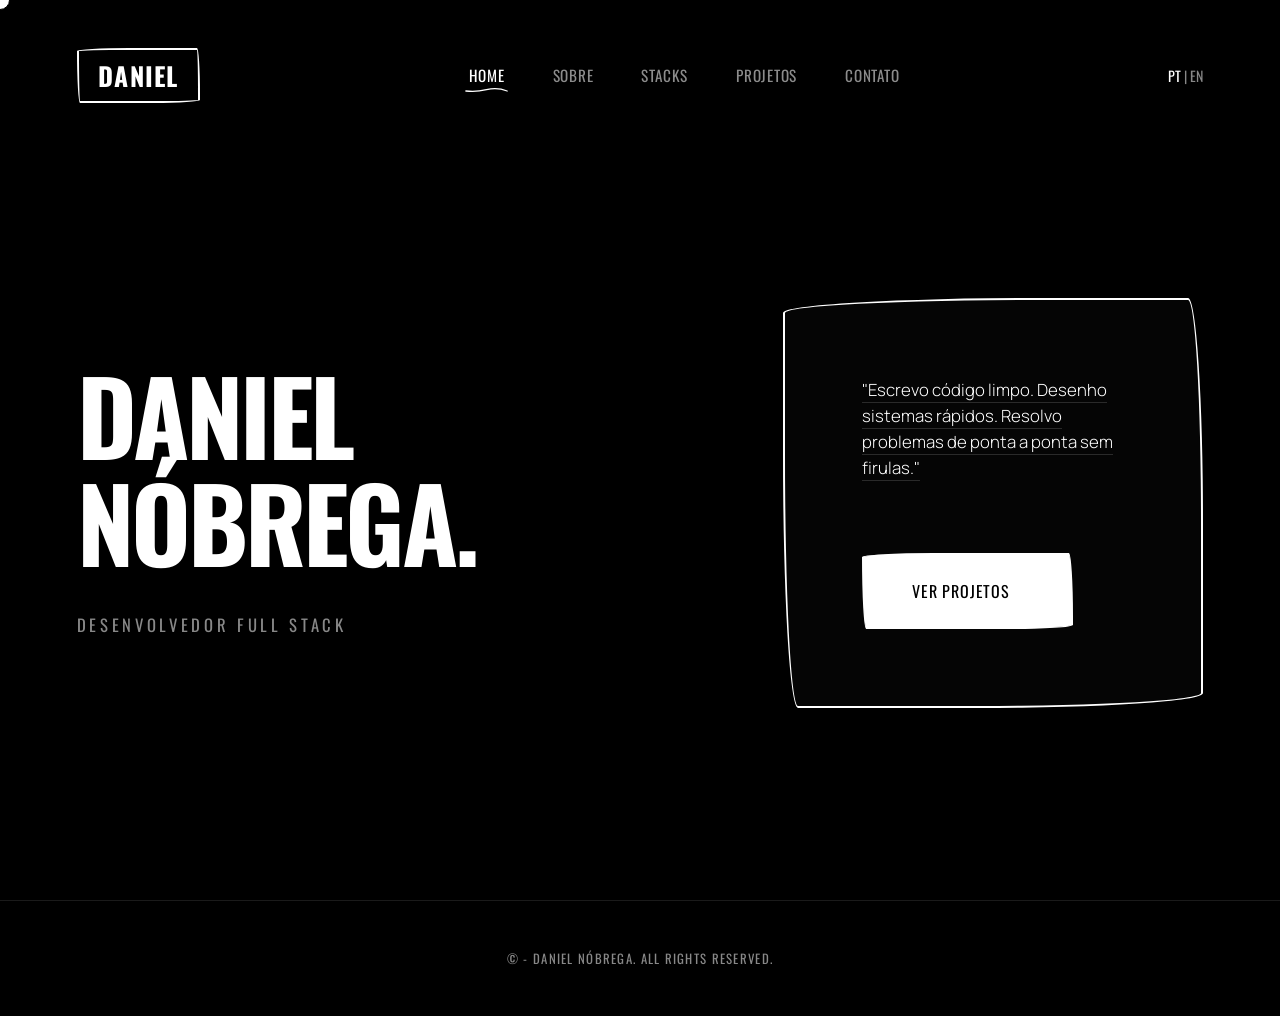
==== index.html @ f0f27bdd "feat: manifesto CTA cycles quotes on click with precise hitbox, subtitle flush to name, hint fades i" ====
<!DOCTYPE html>
<html lang="pt-BR" data-theme="dark">
<head>
    <meta charset="UTF-8">
    <meta name="viewport" content="width=device-width, initial-scale=1.0">
    <title>Daniel Nóbrega | Desenvolvedor</title>
    
    <link rel="preconnect" href="https://fonts.googleapis.com">
    <link rel="preconnect" href="https://fonts.gstatic.com" crossorigin>
    <link href="https://fonts.googleapis.com/css2?family=Manrope:wght@300;400;600&family=Oswald:wght@500;700&family=Special+Elite&family=Architects+Daughter&family=Permanent+Marker&family=Courier+Prime:wght@700&display=swap" rel="stylesheet">
    
    <link rel="stylesheet" href="style.css">
    
    <script src="https://unpkg.com/lucide@0.378.0/dist/umd/lucide.min.js"></script>
    <script src="https://unpkg.com/lenis@1.1.2/dist/lenis.min.js"></script>
    <script src="https://unpkg.com/gsap@3/dist/gsap.min.js"></script>
    <script src="https://unpkg.com/gsap@3/dist/ScrollTrigger.min.js"></script>
</head>
<body>
    <!-- Canvas interativo para desenhar linhas de carvão/tinta que somem lentamente -->
    <canvas id="ink-canvas"></canvas>

    <!-- Cursor customizado que segue o mouse via GSAP -->
    <div class="cursor"></div>
    
    <nav class="navbar">
        <a href="#home" class="logo ink-border" data-magnetic style="text-decoration: none; color: inherit; display: inline-block;">DANIEL</a>
        
        <div class="nav-center">
            <ul class="nav-links">
                <li><a href="#home" class="nav-link active" data-i18n="nav.home" data-magnetic>Home</a></li>
                <li><a href="#about" class="nav-link" data-i18n="nav.about" data-magnetic>Sobre</a></li>
                <li><a href="#stacks" class="nav-link" data-i18n="nav.stacks" data-magnetic>Stacks</a></li>
                <li><a href="#proj-1" class="nav-link" data-i18n="nav.projects" data-magnetic>Projetos</a></li>
                <li><a href="#contact" class="nav-link" data-i18n="nav.contact" data-magnetic>Contato</a></li>
            </ul>
        </div>

        <div class="nav-controls">
            <div class="lang-toggle">
                <span id="lang-pt" class="active" data-magnetic>PT</span> | <span id="lang-en" data-magnetic>EN</span>
            </div>
        </div>
    </nav>
 
    <main>
        <div id="scroll-container">
            <!-- Home Panel -->
            <section id="home" class="panel hero">
                <div class="hero-canvas-container">
                    <div class="hero-ink-text" id="hero-glitch-zone">
                        <h1 class="title-massive">
                            <span class="d-block hero-name-span" data-text="DANIEL" style="margin-bottom: 0.15em;">DANIEL</span>
                            <span class="d-block hero-name-span" data-text="NÓBREGA.">NÓBREGA.</span>
                        </h1>
                        <p class="subtitle hero-subtitle" data-i18n="home.subtitle">Desenvolvedor Full Stack</p>
                    </div>
                    <div class="hero-blueprint ink-border">
                        <p class="manifesto-text">
                            <span id="manifesto-cta-text" class="manifesto-clickable" data-magnetic>"Escrevo código limpo. Desenho sistemas rápidos. Resolvo problemas de ponta a ponta sem firulas."</span>
                            <span class="manifesto-click-hint" aria-hidden="true">clique para mudar ↺</span>
                        </p>
                        <a href="#proj-1" class="btn brutal-btn ink-border mt-lg" data-magnetic>
                            <span data-i18n="home.action">Ver Projetos</span>
                            <i data-lucide="arrow-down-right"></i>
                        </a>
                    </div>
                </div>
            </section>

            <!-- About Panel -->
            <section id="about" class="panel about">
                <div class="about-ink-grid">
                    <div class="about-visual">
                        <div class="about-image ink-border">
                            <img src="https://github.com/danielnobreg.png" alt="Daniel Nóbrega" class="img-static">
                        </div>
                        
                        <div class="social-block mt-huge">
                            <a href="https://github.com/danielnobreg" target="_blank" rel="noopener noreferrer" class="social-link ink-border" data-magnetic><i data-lucide="github"></i> GitHub</a>
                            <a href="https://www.linkedin.com/in/danielnobregadasilva/" target="_blank" rel="noopener noreferrer" class="social-link ink-border" data-magnetic><i data-lucide="linkedin"></i> LinkedIn</a>
                            <a href="curriculo.pdf" download="curriculo.pdf" class="social-link ink-border" data-magnetic><i data-lucide="download"></i> <span data-i18n="about.resume">Currículo</span></a>
                        </div>
                    </div>
                    
                    <div class="about-content">
                        <h2 class="title-large" data-i18n="about.title">Sobre</h2>
                        <div class="about-desc ink-border">
                            <p data-i18n="about.desc">Sou desenvolvedor Full Stack. Construo APIs eficientes com Node.js e Java Spring Boot, crio frontends rápidos e responsivos com React/Next.js e automatizo infraestruturas na nuvem AWS. Meu foco é entregar software resiliente, com arquitetura limpa e performance pura, resolvendo problemas técnicos sem rodeios.</p>
                        </div>
                    </div>
                </div>
            </section>

            <!-- Stacks Panel -->
            <section id="stacks" class="panel stacks">
                <h2 class="title-large" data-i18n="stacks.title">Stacks</h2>
                <div class="bento-grid">
                    <div class="bento-cell ink-border" data-magnetic>
                        <i data-lucide="code" class="bento-icon"></i>
                        <h3>JavaScript &amp; TypeScript</h3>
                        <p>Node.js, ES6+, React, Next.js, Angular</p>
                    </div>
                    <div class="bento-cell ink-border" data-magnetic>
                        <i data-lucide="atom" class="bento-icon"></i>
                        <h3>React &amp; Next.js</h3>
                        <p>SSR, SSG, Server Components, Tailwind</p>
                    </div>
                    <div class="bento-cell ink-border" data-magnetic>
                        <i data-lucide="server" class="bento-icon"></i>
                        <h3>Node.js &amp; Express</h3>
                        <p>APIs RESTful, Middleware, JWT Security</p>
                    </div>
                    <div class="bento-cell ink-border" data-magnetic>
                        <i data-lucide="coffee" class="bento-icon"></i>
                        <h3>Java &amp; Spring Boot</h3>
                        <p>Clean Code, SOLID, MVC, JPA, Spring Boot 3</p>
                    </div>
                    <div class="bento-cell ink-border" data-magnetic>
                        <i data-lucide="database" class="bento-icon"></i>
                        <h3>Bancos de Dados</h3>
                        <p>PostgreSQL, Firebase Firestore, NoSQL</p>
                    </div>
                    <div class="bento-cell ink-border" data-magnetic>
                        <i data-lucide="cloud" class="bento-icon"></i>
                        <h3>AWS Cloud &amp; Docker</h3>
                        <p>ECS Fargate, ALB, S3 Bucket, Containerization</p>
                    </div>
                    <div class="bento-cell ink-border" data-magnetic>
                        <i data-lucide="bot" class="bento-icon"></i>
                        <h3>Gemini AI Integration</h3>
                        <p>Prompt Engineering, LLMs APIs, Content Moderation</p>
                    </div>
                    <div class="bento-cell ink-border" data-magnetic>
                        <i data-lucide="smartphone" class="bento-icon"></i>
                        <h3>Flutter &amp; Dart</h3>
                        <p>Multiplatform Apps, State Management, Real-time Sync</p>
                    </div>
                </div>
            </section>

            <!-- Project 1 Panel -->
            <section id="proj-1" class="panel project-panel">
                <div class="project-showcase">
                    <div class="project-info">
                        <span class="project-number">01 // PROJECT</span>
                        <h3 class="project-title">iXamina</h3>
                        <div class="tags">
                            <span>React.js</span>
                            <span>Node.js</span>
                            <span>Firebase</span>
                            <span>Gemini AI</span>
                        </div>
                        <p class="project-desc" data-i18n="projects.ixamina.desc">Plataforma SaaS Médica End-to-End inovadora. Integrada à Inteligência Artificial do Google Gemini, gera Laudos Clínicos de Hemogramas, Raios-X e ECGs em segundos, com infraestrutura de limites de uso, alertas de urgências e Painel Administrativo em tempo real.</p>
                        <a href="http://exam-summarizer.vercel.app/" target="_blank" rel="noopener noreferrer" class="btn brutal-btn btn-wire ink-border" data-magnetic data-i18n="projects.ixamina.link">
                            Acesso Antecipado
                        </a>
                    </div>
                    
                    <div class="project-visual ink-border">
                        <div class="image-mask">
                            <img src="ixamina-homepage.png" alt="iXamina Dashboard" class="project-static-img-always" draggable="false" oncontextmenu="return false;">
                        </div>
                    </div>
                </div>
            </section>

            <!-- Project 2 Panel -->
            <section id="proj-2" class="panel project-panel">
                <div class="project-showcase">
                    <div class="project-info">
                        <span class="project-number">02 // PROJECT</span>
                        <h3 class="project-title">TaskFlow</h3>
                        <div class="tags">
                            <span>Java</span>
                            <span>Spring Boot</span>
                            <span>Angular</span>
                            <span>AWS Cloud</span>
                            <span>Docker</span>
                        </div>
                        <p class="project-desc" data-i18n="projects.taskflow.desc">Plataforma Kanban completa com API REST em Java 21 e Spring Boot 3.5. Inclui segurança com Spring Security e JWT, upload de avatares com Amazon S3, banco relacional PostgreSQL, e infraestrutura elástica na nuvem AWS via ECS Fargate, ECR e Load Balancer (ALB).</p>
                        <a href="https://github.com/danielnobreg/taskflow" target="_blank" rel="noopener noreferrer" class="btn brutal-btn btn-wire ink-border" data-magnetic data-i18n="projects.taskflow.link">
                            Código Fonte
                        </a>
                    </div>
                    
                    <div class="project-visual ink-border">
                        <div class="image-mask">
                            <img src="taskflow-preview.jpg" alt="TaskFlow Dashboard" class="project-static-img-always" draggable="false" oncontextmenu="return false;">
                        </div>
                    </div>
                </div>
            </section>

            <!-- Project 3 Panel -->
            <section id="proj-3" class="panel project-panel">
                <div class="project-showcase">
                    <div class="project-info">
                        <span class="project-number">03 // PROJECT</span>
                        <h3 class="project-title">Rodizzio.gg</h3>
                        <div class="tags">
                            <span>Flutter</span>
                            <span>Firebase</span>
                            <span>Cloud Functions</span>
                            <span>Gemini AI</span>
                            <span>NoSQL</span>
                        </div>
                        <p class="project-desc" data-i18n="projects.rodizzio.desc">Aplicação gamificada em tempo real para acompanhar pontuações e consumo em rodízios. Desenvolvida em Flutter e Firebase, conta com sincronização de lobby, votação de fim de rodada e roasts com estimativa de calorias via Gemini API.</p>
                        <a href="https://rodizziogg.web.app/home" target="_blank" rel="noopener noreferrer" class="btn brutal-btn btn-wire ink-border" data-magnetic data-i18n="projects.rodizzio.link">
                            Visite a Plataforma
                        </a>
                    </div>
                    
                    <div class="project-visual ink-border">
                        <div class="image-mask">
                            <img src="rodizzio-preview.png" alt="Rodizzio.gg Interface" class="project-static-img-always" draggable="false" oncontextmenu="return false;">
                        </div>
                    </div>
                </div>
            </section>

            <!-- Contact Panel -->
            <section id="contact" class="panel contact">
                <h2 class="title-huge text-center" data-i18n="contact.title">Fale Comigo.</h2>
                <div class="form-wrapper">
                    <form action="https://formsubmit.co/contatonsdaniel@gmail.com" method="POST" class="minimal-form">
                        <input type="hidden" name="_next" value="https://daniel-dev-portfolio-liart.vercel.app/thanks.html">
                        <input type="hidden" name="_subject" value="Novo contato do Portfólio!">
                        <input type="hidden" name="_captcha" value="false">

                        <div class="input-group">
                            <input type="text" id="name" name="name" placeholder=" " class="ink-border" required>
                            <label for="name" data-i18n-placeholder="contact.name">Seu Nome</label>
                        </div>
                        <div class="input-group">
                            <input type="email" id="email" name="email" placeholder=" " class="ink-border" required>
                            <label for="email" data-i18n-placeholder="contact.email">Seu Email</label>
                        </div>
                        <div class="input-group">
                            <textarea id="message" name="message" rows="1" placeholder=" " class="ink-border" required></textarea>
                            <label for="message" data-i18n-placeholder="contact.message">Sua Mensagem</label>
                        </div>
                        
                        <button type="submit" class="btn brutal-btn w-full mt-large ink-border" data-magnetic>
                            <span data-i18n="contact.send">Enviar</span>
                            <i data-lucide="arrow-right"></i>
                        </button>
                    </form>
                </div>
            </section>
        </div>
    </main>

    <footer class="fade-up">
        <p>&copy; <span id="year"></span> - DANIEL NÓBREGA. <span data-i18n="footer.rights">ALL RIGHTS RESERVED.</span></p>
    </footer>

    <script src="script.js"></script>
    <script>
        window.addEventListener("DOMContentLoaded", () => {
            lucide.createIcons();
            document.getElementById("year").textContent = new Date().getFullYear();
        });
    </script>
</body>
</html>
---- style.css ----
/* ==================================================
   RESET & SYSTEM VARIABLES 
   ================================================== */
:root {
    /* PURE MONOCHROME DIGITAL INK */
    --bg-color: #000000;
    --text-primary: #FFFFFF;
    --text-muted: #888888;
    --accent-chumbo: #AAAAAA;
    --border-dim: #FFFFFF;

    /* FLUID TYPOGRAPHY */
    --font-sans: 'Manrope', sans-serif;
    --font-oswald: 'Oswald', sans-serif;
    
    --text-base: clamp(1rem, 1.2vw, 1.25rem);
    --text-large: clamp(1.25rem, 2vw, 2rem);
    
    --title-card: clamp(1.5rem, 2.2vw, 2.8rem);
    --title-section: clamp(2.5rem, 4.5vw, 5.5rem);
    --title-hero: clamp(3.5rem, 8vw, 8.5rem);

    /* SPATIAL SYSTEM (4PT SCALE) */
    --space-sm: clamp(0.5rem, 1vw, 1rem);
    --space-md: clamp(1rem, 2vw, 1.5rem);
    --space-lg: clamp(2rem, 4vw, 3rem);
    --space-xl: clamp(4rem, 6vw, 6rem);
    --space-xxl: clamp(6rem, 12vw, 12rem);

    /* TRANSITION EASING */
    --ease-out-expo: cubic-bezier(0.16, 1, 0.3, 1);
}

* {
    margin: 0;
    padding: 0;
    box-sizing: border-box;
}

/* Ocultar o cursor nativo apenas em dispositivos com mouse preciso */
@media (pointer: fine) {
    * {
        cursor: none !important;
    }
}

html, body {
    overflow-x: hidden;
    width: 100%;
    background-color: var(--bg-color);
    color: var(--text-primary);
}

/* ESCONDER SCROLLBAR PARA ESTÉTICA PREMIUM */
::-webkit-scrollbar {
    display: none;
}
html {
    -ms-overflow-style: none; /* IE e Edge */
    scrollbar-width: none; /* Firefox */
}

/* LENIS SMOOTH SCROLL RESET */
html.lenis, html.lenis body {
  height: auto;
}
.lenis.lenis-smooth {
  scroll-behavior: auto !important;
}
.lenis.lenis-smooth [data-lenis-prevent] {
  overscroll-behavior: contain;
}
.lenis.lenis-stopped {
  overflow: hidden;
}
.lenis.lenis-scrolling iframe {
  pointer-events: none;
}

body {
    font-family: var(--font-sans);
    font-size: var(--text-base);
    line-height: 1.5;
    -webkit-font-smoothing: antialiased;
    text-rendering: optimizeLegibility;
    /* Noise texture overlay to feel like premium textured paper/ink */
    background-image: url("data:image/svg+xml,%3Csvg viewBox='0 0 200 200' xmlns='http://www.w3.org/2000/svg'%3E%3Cfilter id='noiseFilter'%3E%3CfeTurbulence type='fractalNoise' baseFrequency='0.65' numOctaves='3' stitchTiles='stitch'/%3E%3C/filter%3E%3Crect width='100%25' height='100%25' filter='url(%23noiseFilter)' opacity='0.02'/%3E%3C/svg%3E");
}

/* ==================================================
   INTERACTIVE INK/CHARCOAL CANVAS
   ================================================== */
#ink-canvas {
    position: fixed;
    top: 0; left: 0;
    width: 100%; height: 100vh;
    z-index: 9999;
    pointer-events: none;
    opacity: 0.8;
}

/* ==================================================
   CUSTOM CURSOR 
   ================================================== */
.cursor {
    width: 20px;
    height: 20px;
    background-color: var(--text-primary);
    border-radius: 50%;
    position: fixed;
    top: 0;
    left: 0;
    pointer-events: none;
    z-index: 9999;
    mix-blend-mode: difference;
    transform: translate(-50%, -50%);
    transition: width 0.3s var(--ease-out-expo), height 0.3s var(--ease-out-expo);
    border: 1px solid var(--bg-color);
}

.cursor.active {
    width: 50px;
    height: 50px;
    background-color: transparent;
    border: 2px solid var(--text-primary);
}

/* Remover cursor customizado em telas menores e touch */
@media (max-width: 1024px), (pointer: coarse) {
    .cursor {
        display: none !important;
    }
}

/* ==================================================
   TYPOGRAPHY MACRO
   ================================================== */
h1, h2, h3, .title-massive, .title-huge, .title-large {
    font-family: var(--font-oswald);
    text-transform: uppercase;
    font-weight: 700;
    line-height: 0.9;
    letter-spacing: -0.03em;
    margin: 0;
}

.title-massive {
    font-size: var(--title-hero);
    margin-bottom: clamp(1.5rem, 3.5vw, 3rem);
}
.title-large {
    font-size: var(--title-section);
    margin-bottom: var(--space-xl);
}
/* ==================================================
   GLITCH ANIMATIONS (Hero title font-shift effect)
   ================================================== */
@keyframes glitch-shift-1 {
    0%   { clip-path: inset(20% 0 60% 0); transform: translate(-4px, -2px); }
    25%  { clip-path: inset(60% 0 10% 0); transform: translate(4px, 2px); }
    50%  { clip-path: inset(40% 0 30% 0); transform: translate(-2px, 4px); }
    75%  { clip-path: inset(10% 0 70% 0); transform: translate(3px, -3px); }
    100% { clip-path: inset(20% 0 60% 0); transform: translate(-4px, -2px); }
}
@keyframes glitch-shift-2 {
    0%   { clip-path: inset(70% 0 5% 0);  transform: translate(3px, 1px); }
    25%  { clip-path: inset(10% 0 80% 0); transform: translate(-5px, -1px); }
    50%  { clip-path: inset(50% 0 20% 0); transform: translate(2px, -4px); }
    75%  { clip-path: inset(30% 0 50% 0); transform: translate(-3px, 3px); }
    100% { clip-path: inset(70% 0 5% 0);  transform: translate(3px, 1px); }
}
@keyframes glitch-skew {
    0%   { transform: skewX(0deg); }
    15%  { transform: skewX(-3deg); }
    30%  { transform: skewX(2deg); }
    50%  { transform: skewX(-1.5deg); }
    65%  { transform: skewX(3deg); }
    85%  { transform: skewX(-2deg); }
    100% { transform: skewX(0deg); }
}

.hero-name-span {
    position: relative;
    display: block;
    cursor: none;
    transition: font-family 0s; /* font itself swaps instantly — glitch covers it */
}

/* ::before and ::after are the glitch ghost layers */
.hero-name-span::before,
.hero-name-span::after {
    content: attr(data-text);
    position: absolute;
    top: 0; left: 0;
    width: 100%;
    height: 100%;
    font-family: inherit;
    font-size: inherit;
    font-weight: inherit;
    text-transform: inherit;
    line-height: inherit;
    letter-spacing: inherit;
    opacity: 0;
    pointer-events: none;
}
.hero-name-span::before {
    color: #fff;
    text-shadow: -2px 0 rgba(255,255,255,0.8);
    mix-blend-mode: difference;
}
.hero-name-span::after {
    color: rgba(255,255,255,0.6);
    text-shadow: 2px 0 rgba(200,200,200,0.5);
}

/* Active glitch state — fired by JS */
.glitch-active .hero-name-span::before {
    opacity: 1;
    animation: glitch-shift-1 0.12s steps(1, end) infinite;
}
.glitch-active .hero-name-span::after {
    opacity: 1;
    animation: glitch-shift-2 0.12s steps(1, end) infinite;
}
.glitch-active .title-massive {
    animation: glitch-skew 0.12s steps(1, end) infinite;
}

/* Hover glitch trigger zone */
#hero-glitch-zone {
    cursor: none;
}
#hero-glitch-zone:hover .hero-name-span::before {
    opacity: 0.7;
    animation: glitch-shift-1 0.3s steps(2, end) infinite;
}
#hero-glitch-zone:hover .hero-name-span::after {
    opacity: 0.5;
    animation: glitch-shift-2 0.3s steps(2, end) infinite;
}
#hero-glitch-zone:hover .title-massive {
    animation: glitch-skew 0.3s steps(2, end) infinite;
}

.hero-subtitle {
    font-family: var(--font-oswald);
    font-size: clamp(0.9rem, 1.3vw, 1.2rem);
    letter-spacing: 0.22em;
    text-transform: uppercase;
    color: var(--text-muted);
    margin-top: 0.05em;
    margin-bottom: 0;
    transition: letter-spacing 0.5s ease, color 0.3s ease, font-family 0.1s;
}
.glitch-active .hero-subtitle,
#hero-glitch-zone:hover .hero-subtitle {
    letter-spacing: 0.35em;
    color: var(--text-primary);
}


.d-block { display: block; }
.text-center { text-align: center; }

/* Hand-drawn underline styling using dynamic vector stroke */
.ink-underline {
    position: relative;
    display: inline-block;
}
.ink-underline::after {
    content: '';
    position: absolute;
    bottom: -15px;
    left: 0;
    width: 105%;
    height: 12px;
    background-image: url("data:image/svg+xml,%3Csvg viewBox='0 0 100 10' xmlns='http://www.w3.org/2000/svg'%3E%3Cpath d='M2 5 C 20 8, 40 2, 60 7 C 80 11, 90 2, 98 4' stroke='white' stroke-width='3' fill='none' stroke-linecap='round'/%3E%3C/svg%3E");
    background-size: 100% 100%;
    background-repeat: no-repeat;
}

/* ==================================================
   ORGANIC SKETCH BORDERS (.ink-border)
   ================================================== */
.ink-border {
    border: 2px solid var(--text-primary) !important;
    border-radius: 255px 15px 225px 15px/15px 225px 15px 255px !important;
    transition: border-radius 0.6s var(--ease-out-expo), transform 0.4s var(--ease-out-expo), background-color 0.4s var(--ease-out-expo), color 0.4s var(--ease-out-expo) !important;
}

.ink-border:hover {
    border-radius: 15px 255px 15px 225px/225px 15px 255px 15px !important;
}

/* ==================================================
   NAVIGATION
   ================================================== */
.navbar {
    position: fixed;
    top: 0;
    left: 0;
    width: 100%;
    display: flex;
    justify-content: space-between;
    align-items: center;
    padding: var(--space-lg) var(--space-xl);
    z-index: 100;
    background: transparent;
    mix-blend-mode: difference;
}
.logo {
    font-family: var(--font-oswald);
    font-size: var(--text-large);
    font-weight: 700;
    letter-spacing: 0.05em;
    text-transform: uppercase;
    padding: 0.4rem 1.2rem;
}
.nav-center ul {
    display: flex;
    gap: var(--space-lg);
    list-style: none;
}
.nav-link {
    position: relative;
    text-decoration: none;
    color: var(--text-primary);
    font-family: var(--font-oswald);
    text-transform: uppercase;
    font-size: clamp(0.95rem, 1.1vw, 1.25rem);
    letter-spacing: 0.05em;
    opacity: 0.55;
    transition: opacity 0.3s var(--ease-out-expo);
}
.nav-link:hover, .nav-link.active {
    opacity: 1;
}
.nav-link::after {
    content: '';
    position: absolute;
    bottom: -8px;
    left: -10%;
    width: 120%;
    height: 6px;
    background-image: url("data:image/svg+xml,%3Csvg viewBox='0 0 100 10' xmlns='http://www.w3.org/2000/svg'%3E%3Cpath d='M2 5 Q 25 8, 50 2 T 98 5' stroke='white' stroke-width='3' fill='none' stroke-linecap='round'/%3E%3C/svg%3E");
    background-size: 100% 100%;
    background-repeat: no-repeat;
    opacity: 0;
    transform: scaleX(0.7);
    transition: opacity 0.3s ease, transform 0.3s var(--ease-out-expo);
}
.nav-link:hover::after, .nav-link.active::after {
    opacity: 1;
    transform: scaleX(1);
}
.lang-toggle {
    font-family: var(--font-oswald);
    font-size: clamp(0.875rem, 1vw, 1.1rem);
    color: var(--text-muted);
}
.lang-toggle span {
    transition: color 0.3s ease;
    cursor: none;
}
.lang-toggle span.active {
    color: var(--text-primary);
}

/* ==================================================
   UI CONTROLS & BUTTONS
   ================================================== */
.btn {
    text-decoration: none;
    display: inline-flex;
    align-items: center;
    gap: var(--space-sm);
    font-family: var(--font-oswald);
    text-transform: uppercase;
    font-size: var(--text-base);
    letter-spacing: 0.05em;
    border: none;
    background: transparent;
    cursor: none;
    transition: background-color 0.4s var(--ease-out-expo), 
                border-color 0.4s var(--ease-out-expo), 
                color 0.4s var(--ease-out-expo), 
                transform 0.4s var(--ease-out-expo);
}
.brutal-btn {
    background-color: var(--text-primary);
    color: var(--bg-color);
    padding: var(--space-md) var(--space-lg);
}
.brutal-btn:hover {
    background-color: var(--bg-color);
    color: var(--text-primary);
}
.btn-wire {
    background-color: transparent;
    color: var(--text-primary);
}
.btn-wire:hover {
    background-color: var(--text-primary);
    color: var(--bg-color);
}
.brutal-btn:active, .btn-wire:active {
    transform: scale(0.95);
}
.w-full { width: 100%; justify-content: center; }
.mt-large { margin-top: var(--space-lg); }
.mt-huge { margin-top: var(--space-xl); }

/* ==================================================
   LAYOUT SECTIONS (3D CAMERA PAN & ZOOM - DESKTOP)
   ================================================== */
main {
    padding: 0;
    max-width: 100%;
    margin: 0;
    background: #000000;
}

#scroll-container {
    position: relative;
    width: 100vw;
    height: 100vh;
    overflow: hidden;
    background: #000000;
}

.panel {
    position: absolute;
    top: 0;
    left: 0;
    width: 100vw;
    height: 100vh;
    overflow: hidden;
    flex-shrink: 0;
    padding: var(--space-xxl) var(--space-xl) var(--space-lg);
    display: flex;
    flex-direction: column;
    justify-content: center;
    align-items: center;
    background: #000000;
    opacity: 0;
    transform: scale(2);
    pointer-events: none;
    z-index: 1;
    will-change: transform, opacity;
}

/* First panel starts visible */
.panel:first-child {
    opacity: 1;
    transform: scale(1);
    pointer-events: all;
    z-index: 2;
}

/* ==================================================
   PANEL 1: HERO
   ================================================== */
.hero {
    background: #000000;
}
.hero-canvas-container {
    display: grid;
    grid-template-columns: 1.2fr 0.8fr;
    gap: var(--space-xl);
    align-items: center;
    width: 100%;
}
.hero-ink-text {
    display: flex;
    flex-direction: column;
    align-items: flex-start;
}
.eyebrow {
    font-family: var(--font-oswald);
    letter-spacing: 0.25em;
    color: var(--text-muted);
    font-size: 0.9rem;
    margin-bottom: var(--space-sm);
}
.hero-blueprint {
    padding: var(--space-xl);
    background: rgba(255, 255, 255, 0.02);
    max-width: 480px;
}
.manifesto-text {
    font-size: clamp(1.05rem, 1.3vw, 1.35rem);
    line-height: 1.55;
    font-weight: 300;
    color: var(--text-primary);
    margin-bottom: var(--space-lg);
    position: relative;
}

/* Precise inline clickable — hitbox hugs the text exactly */
.manifesto-clickable {
    display: inline;
    cursor: pointer;
    position: relative;
    border-bottom: 1.5px solid rgba(255,255,255,0.15);
    padding-bottom: 1px;
    transition:
        border-color 0.25s ease,
        color 0.2s ease,
        opacity 0.1s ease;
}
.manifesto-clickable:hover {
    border-color: rgba(255,255,255,0.7);
    color: #fff;
}
/* Scramble flash on click */
.manifesto-clickable.text-flash {
    opacity: 0.4;
}

/* Tiny hint label sits below, fades in after 1s idle */
.manifesto-click-hint {
    display: block;
    font-family: var(--font-oswald);
    font-size: 0.7rem;
    letter-spacing: 0.18em;
    text-transform: uppercase;
    color: var(--text-muted);
    margin-top: 0.6em;
    opacity: 0;
    transform: translateY(4px);
    transition: opacity 0.4s ease, transform 0.4s ease;
    pointer-events: none;
    user-select: none;
}
/* Show hint after the blueprint is hovered */
.hero-blueprint:hover .manifesto-click-hint {
    opacity: 1;
    transform: translateY(0);
}
/* Hide hint once user has clicked at least once */
.manifesto-hint-used .manifesto-click-hint {
    display: none;
}


/* ==================================================
   PANEL 2: ABOUT
   ================================================== */
.about {
    background: #000000;
}
.about-ink-grid {
    display: grid;
    grid-template-columns: 0.9fr 1.1fr;
    gap: var(--space-xl);
    align-items: center;
    width: 100%;
}
.about-visual {
    display: flex;
    flex-direction: column;
    align-items: center;
}
.about-image {
    width: 280px;
    height: 280px;
    overflow: hidden;
    position: relative;
    transform: rotate(-2deg);
}
.about-image img {
    width: 100%;
    height: 100%;
    object-fit: cover;
    filter: grayscale(100%) contrast(1.2);
    transition: filter 0.4s var(--ease-out-expo);
}
.about-image:hover img {
    filter: grayscale(0%) contrast(1.0);
}
.social-block {
    display: flex;
    gap: var(--space-sm);
    justify-content: center;
    width: 100%;
}
.social-link {
    text-decoration: none;
    color: var(--text-primary);
    padding: 0.6rem 1.2rem;
    font-family: var(--font-oswald);
    text-transform: uppercase;
    font-size: 0.95rem;
}
.social-link:hover {
    background-color: var(--text-primary);
    color: var(--bg-color);
}
.about-desc {
    padding: var(--space-xl);
    background: rgba(255, 255, 255, 0.02);
    max-width: 65ch;
    font-size: clamp(1.1rem, 1.3vw, 1.35rem);
    font-weight: 300;
}

/* ==================================================
   PANEL 3: BENTO STACKS
   ================================================== */
.stacks {
    background: #000000;
}
.bento-grid {
    display: grid;
    grid-template-columns: repeat(4, 1fr);
    gap: var(--space-md);
    width: 100%;
}
.bento-cell {
    padding: var(--space-lg);
    background: rgba(255, 255, 255, 0.02);
    display: flex;
    flex-direction: column;
    align-items: flex-start;
    justify-content: space-between;
    aspect-ratio: 1.4 / 1;
}
.bento-cell:hover {
    background: var(--text-primary);
    color: var(--bg-color);
}
.bento-icon {
    font-size: 2.2rem;
    margin-bottom: var(--space-sm);
    stroke-width: 1.5;
}
.bento-cell h3 {
    font-family: var(--font-oswald);
    font-size: clamp(1.2rem, 1.4vw, 1.6rem);
    margin-bottom: 0.4rem;
    text-transform: uppercase;
}
.bento-cell p {
    font-size: 0.9rem;
    color: var(--text-muted);
    font-weight: 300;
    line-height: 1.3;
}
.bento-cell:hover p {
    color: #444444;
}

/* ==================================================
   PANELS 4, 5, 6: PROJECTS
   ================================================== */
.project-panel {
    background: #000000;
}
.project-showcase {
    display: grid;
    grid-template-columns: 1fr 1.3fr;
    gap: var(--space-xl);
    align-items: center;
    width: 100%;
}
.project-number {
    font-family: var(--font-oswald);
    color: var(--text-muted);
    font-size: 0.95rem;
    letter-spacing: 0.1em;
    margin-bottom: var(--space-sm);
    display: block;
}
.project-title {
    font-size: var(--title-card);
    margin-bottom: var(--space-md);
}
.tags {
    display: flex;
    gap: var(--space-sm);
    flex-wrap: wrap;
    margin-bottom: var(--space-lg);
}
.tags span {
    font-family: var(--font-oswald);
    text-transform: uppercase;
    font-size: 0.8rem;
    padding: 0.2rem 0.6rem;
    background-color: var(--bg-color);
    border: 1px solid var(--text-primary);
    border-radius: 100px;
    letter-spacing: 0.05em;
    color: var(--text-primary);
}
.project-desc {
    color: var(--text-muted);
    margin-bottom: var(--space-lg);
    max-width: 60ch;
    line-height: 1.6;
}
.project-visual {
    position: relative;
    padding: var(--space-md);
    background: #000000;
    width: 100%;
}
.image-mask {
    width: 100%;
    height: 480px;
    overflow: hidden;
    background-color: #000000;
    border-radius: 6px;
    position: relative;
}
.project-iframe {
    width: 100%;
    height: 100%;
    border: none;
    filter: grayscale(100%);
    transition: filter 0.5s var(--ease-out-expo);
}
.project-iframe:hover {
    filter: grayscale(0%);
}
.project-static-img-always {
    display: block;
    width: 100%;
    height: 100%;
    object-fit: cover;
    pointer-events: none;
    user-select: none;
    filter: grayscale(100%);
    transition: filter 0.5s var(--ease-out-expo);
}
.project-visual:hover .project-static-img-always {
    filter: grayscale(0%);
}

/* ==================================================
   PANEL 7: CONTACT Form
   ================================================== */
.contact {
    background: #000000;
}
.form-wrapper {
    max-width: 720px;
    margin: 0 auto;
    width: 100%;
}
.contact .title-huge {
    margin-bottom: var(--space-xl);
}
.minimal-form {
    display: flex;
    flex-direction: column;
    gap: var(--space-lg);
}
.input-group {
    position: relative;
}
.minimal-form input.ink-border, .minimal-form textarea.ink-border {
    width: 100%;
    background: transparent;
    padding: var(--space-md);
    color: var(--text-primary);
    font-family: var(--font-sans);
    font-size: var(--text-base);
    resize: none;
    outline: none;
}
.minimal-form label {
    position: absolute;
    left: var(--space-md);
    top: 50%;
    transform: translateY(-50%);
    color: var(--text-muted);
    font-family: var(--font-oswald);
    text-transform: uppercase;
    font-size: var(--text-base);
    pointer-events: none;
    transition: all 0.4s var(--ease-out-expo);
}
.minimal-form textarea ~ label {
    top: var(--space-md);
    transform: none;
}

/* Floating labels inside sketch boxes */
.minimal-form input:focus ~ label,
.minimal-form input:not(:placeholder-shown) ~ label,
.minimal-form textarea:focus ~ label,
.minimal-form textarea:not(:placeholder-shown) ~ label {
    top: 0;
    transform: translateY(-50%) scale(0.85);
    background-color: var(--bg-color);
    color: var(--text-primary);
    border: 1px solid var(--text-primary);
    border-radius: 4px 6px 3px 5px / 5px 3px 6px 4px;
    padding: 0.15rem 0.5rem;
}

/* Disable input autofill background yellow/blue */
input:-webkit-autofill,
textarea:-webkit-autofill {
    -webkit-text-fill-color: var(--text-primary) !important;
    -webkit-box-shadow: 0 0 0px 1000px #000000 inset !important;
}

/* ==================================================
   FOOTER
   ================================================== */
footer {
    text-align: center;
    padding: var(--space-lg) var(--space-lg);
    font-family: var(--font-oswald);
    text-transform: uppercase;
    color: var(--text-muted);
    font-size: 0.8rem;
    letter-spacing: 0.1em;
    border-top: 1px solid rgba(255, 255, 255, 0.1);
    background: #000000;
    position: relative;
    z-index: 10;
}

/* ==================================================
   RESPONSIVE (MOBILE REFLOW)
   ================================================== */
@media (max-width: 1200px) {
    .bento-grid {
        grid-template-columns: repeat(3, 1fr);
    }
}

@media (max-width: 1024px) {
    .navbar {
        padding: var(--space-md);
    }
    .logo {
        padding: 0.2rem 0.8rem;
    }
    .nav-center {
        display: none; /* Hide navigation links, keep only logo and language for mobile */
    }
    .panel {
        padding: var(--space-xl) var(--space-lg);
    }
    .hero-canvas-container, .about-ink-grid, .project-showcase {
        grid-template-columns: 1fr;
        gap: var(--space-lg);
    }
    .about-image {
        width: 220px;
        height: 220px;
    }
    .hero-blueprint {
        max-width: 100%;
    }
    .bento-grid {
        grid-template-columns: repeat(2, 1fr);
    }
}

@media (max-width: 768px) {
    .project-iframe {
        display: none !important;
    }
    .image-mask {
        height: auto;
        aspect-ratio: 16/9;
    }
    .about-desc {
        max-width: 100%;
    }
    .social-block {
        flex-direction: column;
        gap: var(--space-sm);
    }
    .bento-grid {
        grid-template-columns: 1fr;
    }
}

/* Accessibility reduced motion fallback overrides */
.reduced-motion #scroll-container {
    position: relative;
    width: 100%;
    height: auto;
    overflow: visible;
}
.reduced-motion .panel {
    position: relative;
    top: auto;
    left: auto;
    width: 100%;
    min-height: 100dvh;
    height: auto;
    opacity: 1 !important;
    transform: none !important;
    pointer-events: auto !important;
    flex-shrink: 1;
    padding: var(--space-xl) var(--space-lg);
    border-bottom: 1px solid rgba(255, 255, 255, 0.1);
    z-index: auto !important;
}
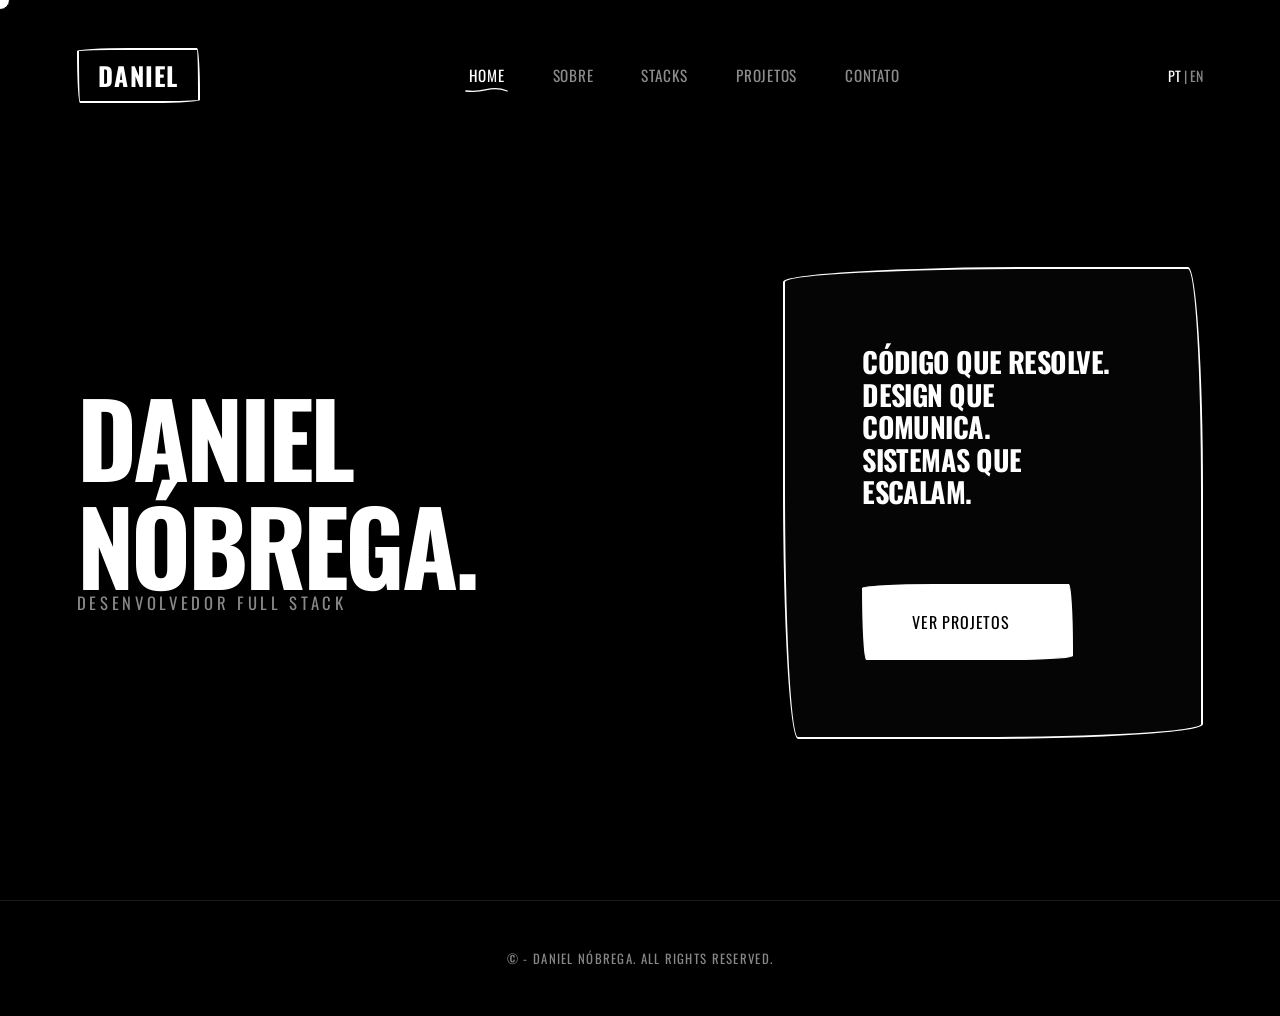
==== commit bd5118c9: "fix: subtitle flush to name (zero margin-bottom on title-massive), blueprint now has strong static C" ====
--- a/index.html
+++ b/index.html
@@ -56,10 +56,7 @@
                         <p class="subtitle hero-subtitle" data-i18n="home.subtitle">Desenvolvedor Full Stack</p>
                     </div>
                     <div class="hero-blueprint ink-border">
-                        <p class="manifesto-text">
-                            <span id="manifesto-cta-text" class="manifesto-clickable" data-magnetic>"Escrevo código limpo. Desenho sistemas rápidos. Resolvo problemas de ponta a ponta sem firulas."</span>
-                            <span class="manifesto-click-hint" aria-hidden="true">clique para mudar ↺</span>
-                        </p>
+                        <p class="hero-cta-quote">Código que resolve.<br>Design que comunica.<br>Sistemas que escalam.</p>
                         <a href="#proj-1" class="btn brutal-btn ink-border mt-lg" data-magnetic>
                             <span data-i18n="home.action">Ver Projetos</span>
                             <i data-lucide="arrow-down-right"></i>
--- a/style.css
+++ b/style.css
@@ -146,7 +146,11 @@
 
 .title-massive {
     font-size: var(--title-hero);
-    margin-bottom: clamp(1.5rem, 3.5vw, 3rem);
+    margin-bottom: 0;
+}
+/* Hero specifically: subtitle sits flush below the name */
+.hero .title-massive {
+    margin-bottom: 0;
 }
 .title-large {
     font-size: var(--title-section);
@@ -487,6 +491,21 @@
     background: rgba(255, 255, 255, 0.02);
     max-width: 480px;
 }
+
+.hero-cta-quote {
+    font-family: var(--font-oswald);
+    font-size: clamp(1.6rem, 2.2vw, 2.4rem);
+    font-weight: 700;
+    line-height: 1.15;
+    letter-spacing: -0.02em;
+    text-transform: uppercase;
+    color: var(--text-primary);
+    margin: 0 0 var(--space-xl) 0;
+}
+.hero-cta-quote br {
+    display: block;
+    content: "";
+}
 .manifesto-text {
     font-size: clamp(1.05rem, 1.3vw, 1.35rem);
     line-height: 1.55;
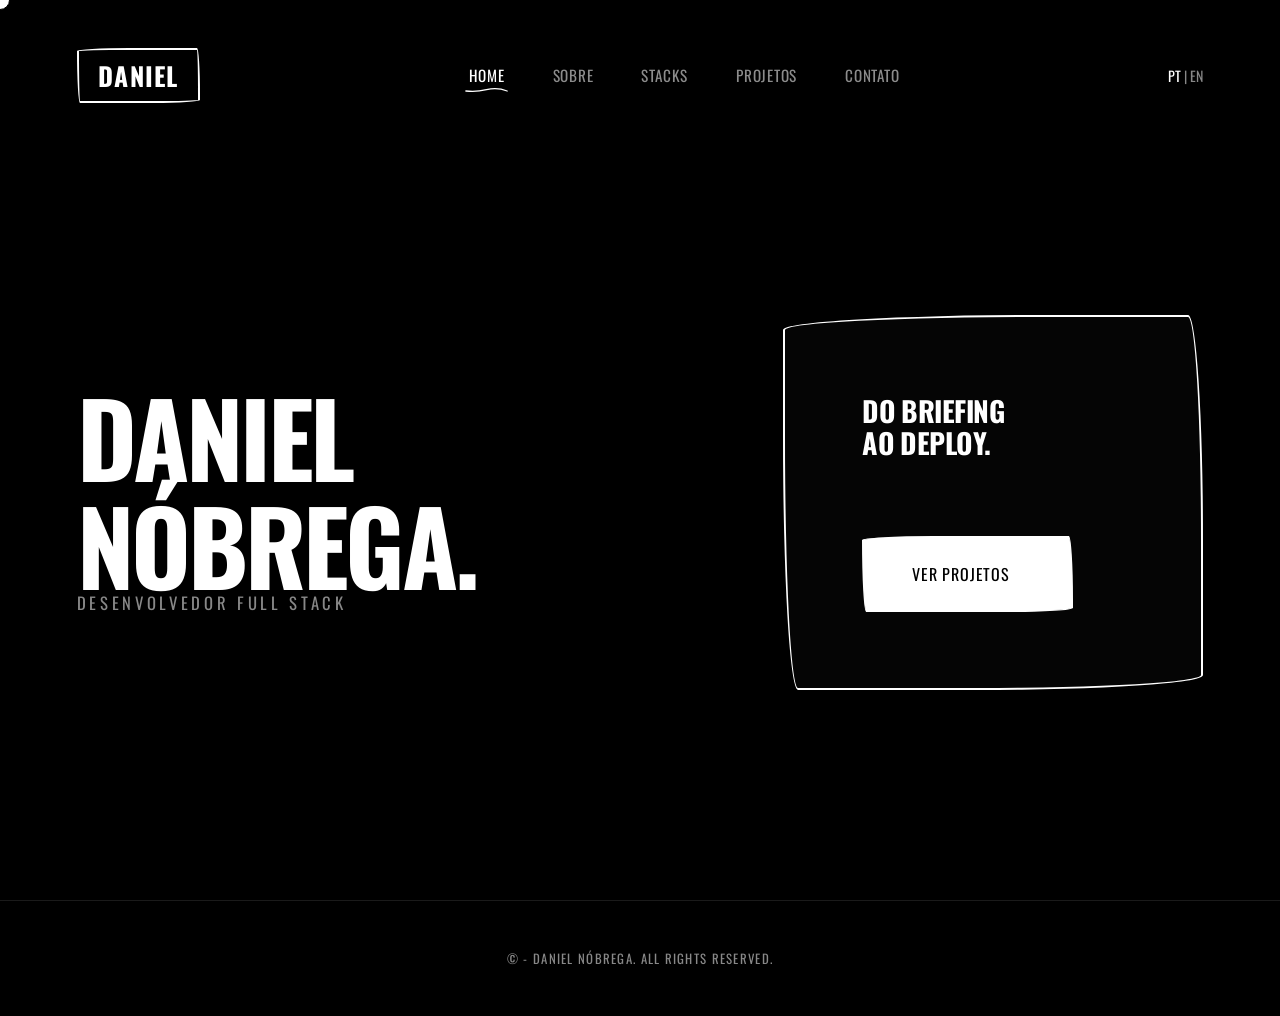
==== commit f3244de0: "fix: glitch triggers on click of name text only (precise hitbox via width:fit-content), finite 3-ite" ====
--- a/index.html
+++ b/index.html
@@ -56,7 +56,7 @@
                         <p class="subtitle hero-subtitle" data-i18n="home.subtitle">Desenvolvedor Full Stack</p>
                     </div>
                     <div class="hero-blueprint ink-border">
-                        <p class="hero-cta-quote">Código que resolve.<br>Design que comunica.<br>Sistemas que escalam.</p>
+                        <p class="hero-cta-quote">Do briefing<br>ao deploy.</p>
                         <a href="#proj-1" class="btn brutal-btn ink-border mt-lg" data-magnetic>
                             <span data-i18n="home.action">Ver Projetos</span>
                             <i data-lucide="arrow-down-right"></i>
--- a/style.css
+++ b/style.css
@@ -217,33 +217,28 @@
     text-shadow: 2px 0 rgba(200,200,200,0.5);
 }
 
-/* Active glitch state — fired by JS */
+/* Active glitch state — JS adds/removes this class for a finite burst */
 .glitch-active .hero-name-span::before {
     opacity: 1;
-    animation: glitch-shift-1 0.12s steps(1, end) infinite;
+    animation: glitch-shift-1 0.1s steps(1, end) 3;
 }
 .glitch-active .hero-name-span::after {
     opacity: 1;
-    animation: glitch-shift-2 0.12s steps(1, end) infinite;
+    animation: glitch-shift-2 0.1s steps(1, end) 3;
 }
 .glitch-active .title-massive {
-    animation: glitch-skew 0.12s steps(1, end) infinite;
-}
-
-/* Hover glitch trigger zone */
+    animation: glitch-skew 0.1s steps(1, end) 3;
+}
+
+/* Name spans: precise hitbox = text width only, pointer cursor */
 #hero-glitch-zone {
-    cursor: none;
-}
-#hero-glitch-zone:hover .hero-name-span::before {
-    opacity: 0.7;
-    animation: glitch-shift-1 0.3s steps(2, end) infinite;
-}
-#hero-glitch-zone:hover .hero-name-span::after {
-    opacity: 0.5;
-    animation: glitch-shift-2 0.3s steps(2, end) infinite;
-}
-#hero-glitch-zone:hover .title-massive {
-    animation: glitch-skew 0.3s steps(2, end) infinite;
+    cursor: default;
+}
+.hero-name-span {
+    position: relative;
+    display: block;
+    width: fit-content;
+    cursor: pointer;
 }
 
 .hero-subtitle {
@@ -256,8 +251,7 @@
     margin-bottom: 0;
     transition: letter-spacing 0.5s ease, color 0.3s ease, font-family 0.1s;
 }
-.glitch-active .hero-subtitle,
-#hero-glitch-zone:hover .hero-subtitle {
+.glitch-active .hero-subtitle {
     letter-spacing: 0.35em;
     color: var(--text-primary);
 }
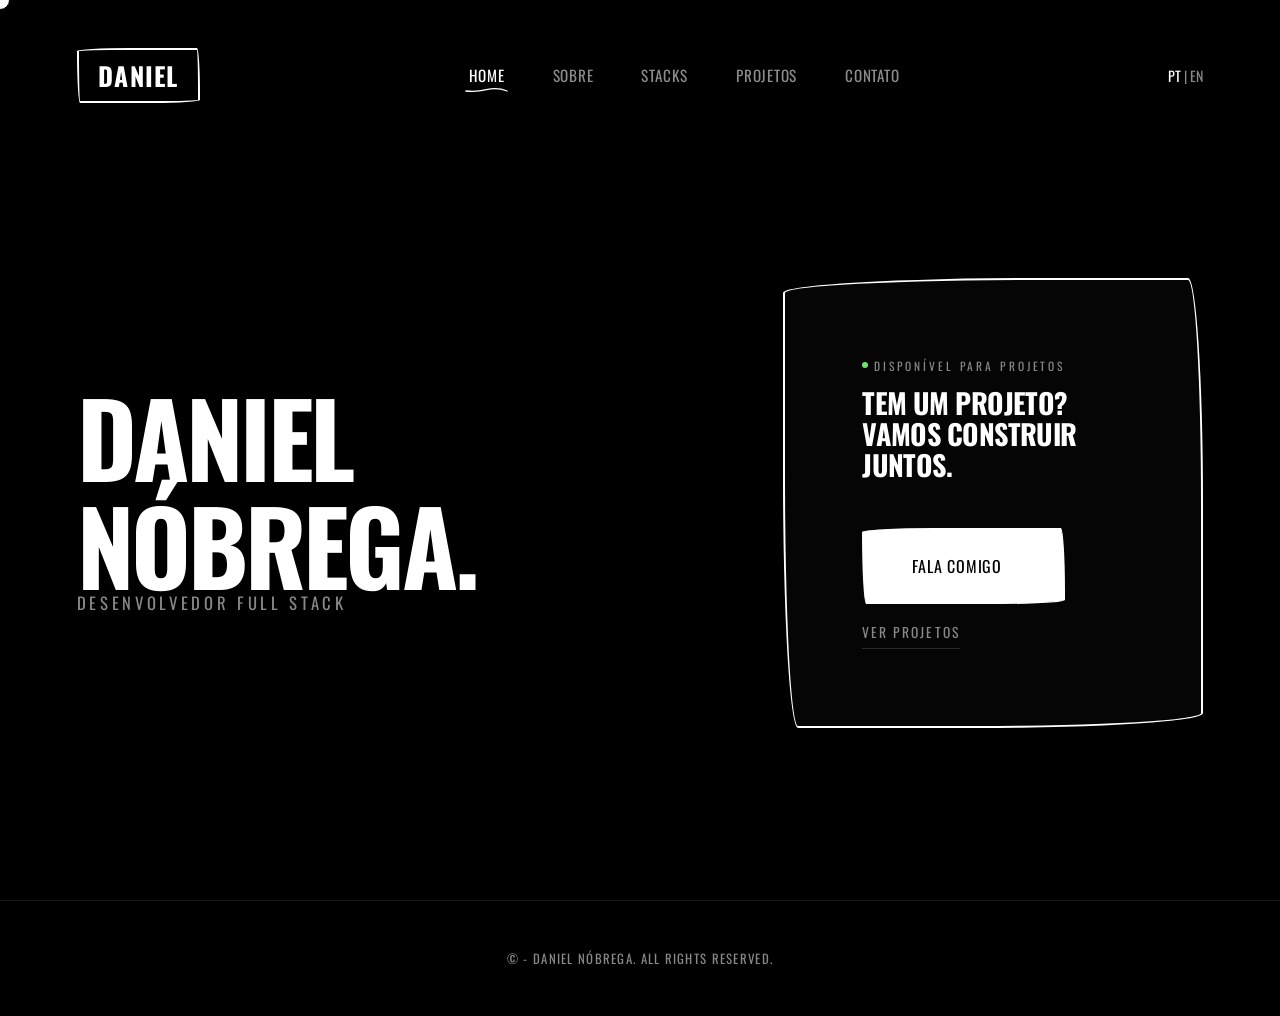
==== commit 2b58d0d4: "fix: real CTA with Fala comigo + Ver Projetos, fix init race condition with retry scrollToPanel, rem" ====
--- a/index.html
+++ b/index.html
@@ -56,11 +56,17 @@
                         <p class="subtitle hero-subtitle" data-i18n="home.subtitle">Desenvolvedor Full Stack</p>
                     </div>
                     <div class="hero-blueprint ink-border">
-                        <p class="hero-cta-quote">Do briefing<br>ao deploy.</p>
-                        <a href="#proj-1" class="btn brutal-btn ink-border mt-lg" data-magnetic>
-                            <span data-i18n="home.action">Ver Projetos</span>
-                            <i data-lucide="arrow-down-right"></i>
-                        </a>
+                        <p class="hero-cta-label">Disponível para projetos</p>
+                        <p class="hero-cta-quote">Tem um projeto?<br>Vamos construir juntos.</p>
+                        <div class="hero-cta-actions">
+                            <a href="#contact" class="btn brutal-btn ink-border" data-magnetic>
+                                <span>Fala comigo</span>
+                                <i data-lucide="arrow-right"></i>
+                            </a>
+                            <a href="#proj-1" class="btn-ghost" data-magnetic>
+                                <span data-i18n="home.action">Ver Projetos</span>
+                            </a>
+                        </div>
                     </div>
                 </div>
             </section>
--- a/style.css
+++ b/style.css
@@ -486,19 +486,60 @@
     max-width: 480px;
 }
 
+.hero-cta-label {
+    font-family: var(--font-oswald);
+    font-size: 0.72rem;
+    letter-spacing: 0.25em;
+    text-transform: uppercase;
+    color: var(--text-muted);
+    margin-bottom: var(--space-sm);
+    display: flex;
+    align-items: center;
+    gap: 0.5em;
+}
+.hero-cta-label::before {
+    content: '';
+    display: inline-block;
+    width: 6px;
+    height: 6px;
+    border-radius: 50%;
+    background: #6ee36e;
+    flex-shrink: 0;
+}
+
 .hero-cta-quote {
     font-family: var(--font-oswald);
     font-size: clamp(1.6rem, 2.2vw, 2.4rem);
     font-weight: 700;
-    line-height: 1.15;
+    line-height: 1.1;
     letter-spacing: -0.02em;
     text-transform: uppercase;
     color: var(--text-primary);
-    margin: 0 0 var(--space-xl) 0;
-}
-.hero-cta-quote br {
-    display: block;
-    content: "";
+    margin: 0 0 var(--space-lg) 0;
+}
+
+.hero-cta-actions {
+    display: flex;
+    flex-direction: column;
+    gap: var(--space-sm);
+    align-items: flex-start;
+}
+
+.btn-ghost {
+    font-family: var(--font-oswald);
+    font-size: 0.85rem;
+    letter-spacing: 0.15em;
+    text-transform: uppercase;
+    color: var(--text-muted);
+    text-decoration: none;
+    padding: 0.4em 0;
+    border-bottom: 1px solid rgba(255,255,255,0.15);
+    transition: color 0.2s ease, border-color 0.2s ease;
+    cursor: pointer;
+}
+.btn-ghost:hover {
+    color: var(--text-primary);
+    border-color: rgba(255,255,255,0.6);
 }
 .manifesto-text {
     font-size: clamp(1.05rem, 1.3vw, 1.35rem);
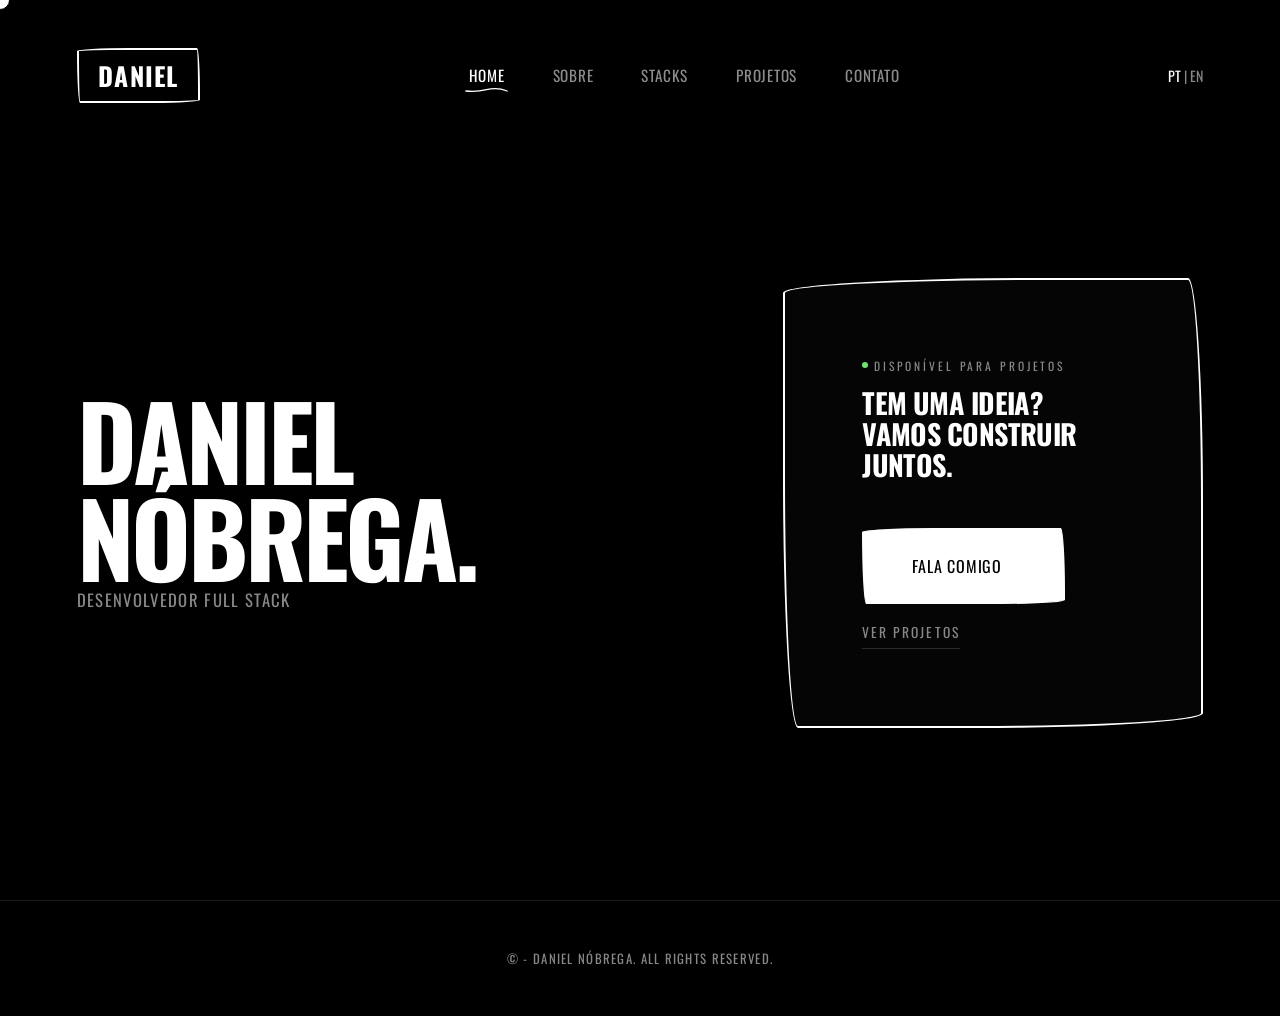
==== commit c0ba90d7: "fix: home usability issues, cta text change, and name-subtitle alignment" ====
--- a/index.html
+++ b/index.html
@@ -50,17 +50,17 @@
                 <div class="hero-canvas-container">
                     <div class="hero-ink-text" id="hero-glitch-zone">
                         <h1 class="title-massive">
-                            <span class="d-block hero-name-span" data-text="DANIEL" style="margin-bottom: 0.15em;">DANIEL</span>
+                            <span class="d-block hero-name-span" data-text="DANIEL">DANIEL</span>
                             <span class="d-block hero-name-span" data-text="NÓBREGA.">NÓBREGA.</span>
                         </h1>
                         <p class="subtitle hero-subtitle" data-i18n="home.subtitle">Desenvolvedor Full Stack</p>
                     </div>
                     <div class="hero-blueprint ink-border">
-                        <p class="hero-cta-label">Disponível para projetos</p>
-                        <p class="hero-cta-quote">Tem um projeto?<br>Vamos construir juntos.</p>
+                        <p class="hero-cta-label" data-i18n="home.cta.label">Disponível para projetos</p>
+                        <p class="hero-cta-quote" data-i18n="home.cta.quote">Tem uma ideia?<br>Vamos construir juntos.</p>
                         <div class="hero-cta-actions">
                             <a href="#contact" class="btn brutal-btn ink-border" data-magnetic>
-                                <span>Fala comigo</span>
+                                <span data-i18n="home.cta.talk">Fala comigo</span>
                                 <i data-lucide="arrow-right"></i>
                             </a>
                             <a href="#proj-1" class="btn-ghost" data-magnetic>
--- a/style.css
+++ b/style.css
@@ -240,19 +240,22 @@
     width: fit-content;
     cursor: pointer;
 }
+.hero-name-span:first-child {
+    margin-bottom: 0.05em;
+}
 
 .hero-subtitle {
     font-family: var(--font-oswald);
     font-size: clamp(0.9rem, 1.3vw, 1.2rem);
-    letter-spacing: 0.22em;
-    text-transform: uppercase;
-    color: var(--text-muted);
-    margin-top: 0.05em;
+    letter-spacing: 0.08em;
+    text-transform: uppercase;
+    color: var(--text-muted);
+    margin-top: 0.35em;
     margin-bottom: 0;
     transition: letter-spacing 0.5s ease, color 0.3s ease, font-family 0.1s;
 }
 .glitch-active .hero-subtitle {
-    letter-spacing: 0.35em;
+    letter-spacing: 0.15em;
     color: var(--text-primary);
 }
 
@@ -451,7 +454,7 @@
 .panel:first-child {
     opacity: 1;
     transform: scale(1);
-    pointer-events: all;
+    pointer-events: auto;
     z-index: 2;
 }
 
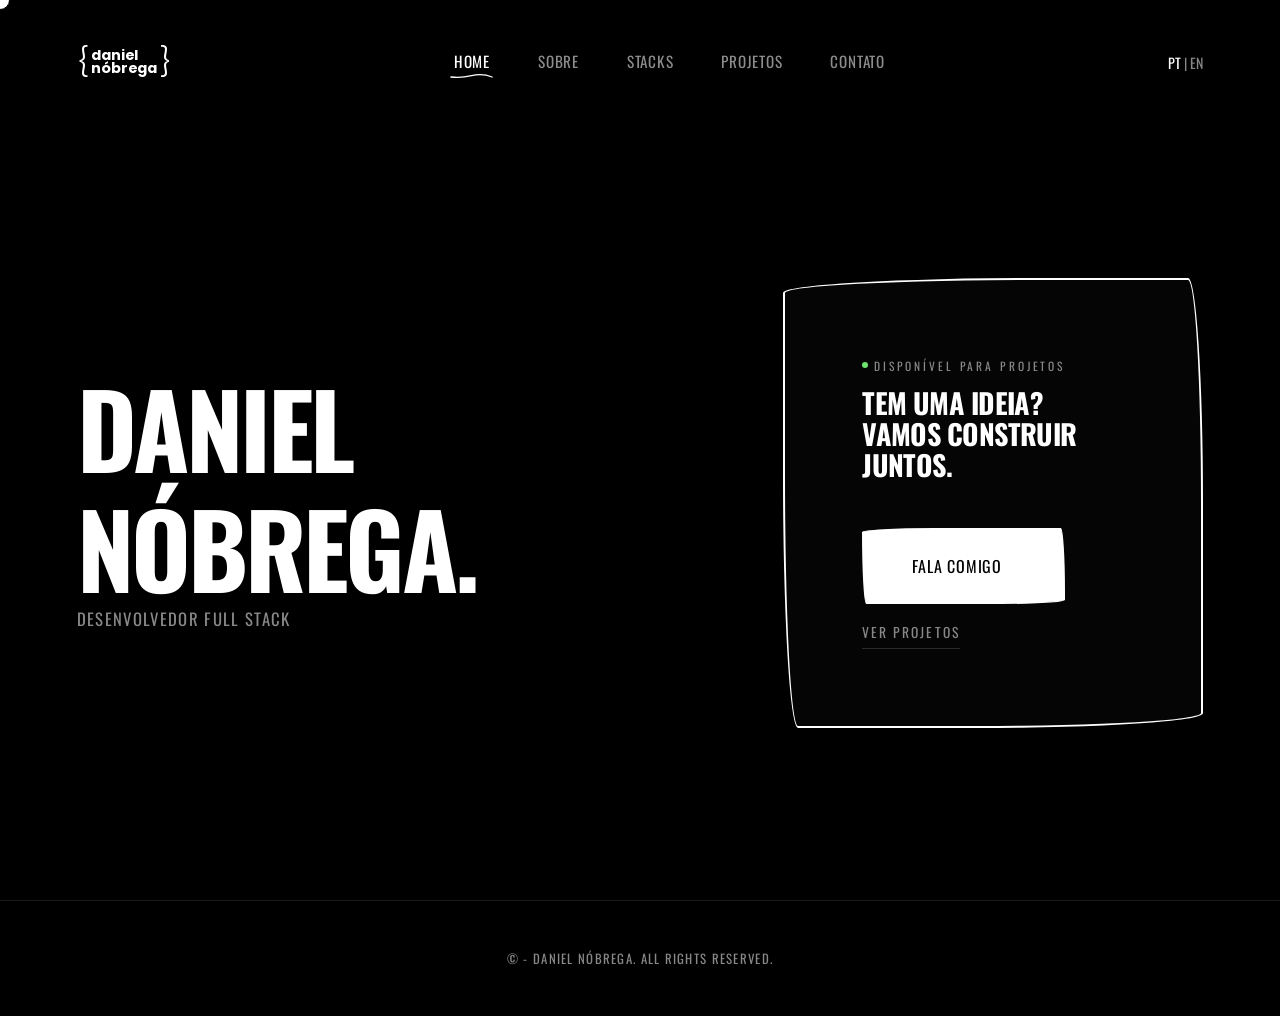
==== commit 52921cd9: "feat: replace navbar logo with native HTML/CSS lowercase braces branding using Poppins font" ====
--- a/index.html
+++ b/index.html
@@ -7,7 +7,7 @@
     
     <link rel="preconnect" href="https://fonts.googleapis.com">
     <link rel="preconnect" href="https://fonts.gstatic.com" crossorigin>
-    <link href="https://fonts.googleapis.com/css2?family=Manrope:wght@300;400;600&family=Oswald:wght@500;700&family=Special+Elite&family=Architects+Daughter&family=Permanent+Marker&family=Courier+Prime:wght@700&display=swap" rel="stylesheet">
+    <link href="https://fonts.googleapis.com/css2?family=Manrope:wght@300;400;600&family=Oswald:wght@500;700&family=Poppins:wght@400;600;700&family=Special+Elite&family=Architects+Daughter&family=Permanent+Marker&family=Courier+Prime:wght@700&display=swap" rel="stylesheet">
     
     <link rel="stylesheet" href="style.css">
     
@@ -24,7 +24,14 @@
     <div class="cursor"></div>
     
     <nav class="navbar">
-        <a href="#home" class="logo ink-border" data-magnetic style="text-decoration: none; color: inherit; display: inline-block;">DANIEL</a>
+        <a href="#home" class="logo-braces" data-magnetic>
+            <span class="logo-brace">{</span>
+            <span class="logo-text">
+                <span class="logo-name-top">daniel</span>
+                <span class="logo-name-bottom">nóbrega</span>
+            </span>
+            <span class="logo-brace">}</span>
+        </a>
         
         <div class="nav-center">
             <ul class="nav-links">
--- a/style.css
+++ b/style.css
@@ -151,6 +151,7 @@
 /* Hero specifically: subtitle sits flush below the name */
 .hero .title-massive {
     margin-bottom: 0;
+    line-height: 1.05;
 }
 .title-large {
     font-size: var(--title-section);
@@ -241,7 +242,7 @@
     cursor: pointer;
 }
 .hero-name-span:first-child {
-    margin-bottom: 0.05em;
+    margin-bottom: 0.12em;
 }
 
 .hero-subtitle {
@@ -309,13 +310,33 @@
     background: transparent;
     mix-blend-mode: difference;
 }
-.logo {
-    font-family: var(--font-oswald);
-    font-size: var(--text-large);
+.logo-braces {
+    display: inline-flex;
+    align-items: center;
+    gap: 0.15rem;
+    font-family: 'Poppins', sans-serif;
+    color: var(--text-primary);
+    text-decoration: none;
+    line-height: 1;
+    cursor: pointer;
+    user-select: none;
+    transition: transform 0.3s var(--ease-out-expo);
+}
+.logo-brace {
+    font-size: clamp(1.4rem, 2.5vw, 1.8rem);
+    font-weight: 300;
+}
+.logo-text {
+    display: flex;
+    flex-direction: column;
+    align-items: flex-start;
+    font-size: clamp(0.75rem, 1.5vw, 0.9rem);
     font-weight: 700;
-    letter-spacing: 0.05em;
-    text-transform: uppercase;
-    padding: 0.4rem 1.2rem;
+    letter-spacing: -0.01em;
+    text-transform: lowercase;
+}
+.logo-name-top, .logo-name-bottom {
+    line-height: 0.95;
 }
 .nav-center ul {
     display: flex;
@@ -425,6 +446,7 @@
     position: relative;
     width: 100vw;
     height: 100vh;
+    height: 100dvh;
     overflow: hidden;
     background: #000000;
 }
@@ -435,6 +457,7 @@
     left: 0;
     width: 100vw;
     height: 100vh;
+    height: 100dvh;
     overflow: hidden;
     flex-shrink: 0;
     padding: var(--space-xxl) var(--space-xl) var(--space-lg);
@@ -890,25 +913,47 @@
 }
 
 @media (max-width: 1024px) {
+    :root {
+        --space-sm: 0.5rem;
+        --space-md: 0.8rem;
+        --space-lg: 1.5rem;
+        --space-xl: 2.2rem;
+        --space-xxl: 3rem;
+        --text-base: clamp(0.85rem, 1.1vw, 1rem);
+        --text-large: clamp(1.1rem, 1.8vw, 1.4rem);
+        --title-card: clamp(1.3rem, 3.5vw, 1.8rem);
+        --title-section: clamp(1.8rem, 4vw, 2.5rem);
+        --title-hero: clamp(2.2rem, 7vw, 3.2rem);
+    }
     .navbar {
         padding: var(--space-md);
     }
-    .logo {
-        padding: 0.2rem 0.8rem;
+    .logo-braces {
+        padding: 0;
     }
     .nav-center {
-        display: none; /* Hide navigation links, keep only logo and language for mobile */
+        display: block; /* Keep links visible on mobile/tablet for navigation */
+    }
+    .nav-center ul {
+        gap: clamp(0.35rem, 1.5vw, 0.8rem);
+    }
+    .nav-link {
+        font-size: clamp(0.7rem, 2vw, 0.85rem);
+        padding: 0.15rem 0.35rem;
+    }
+    .lang-toggle {
+        font-size: clamp(0.7rem, 2vw, 0.85rem);
     }
     .panel {
-        padding: var(--space-xl) var(--space-lg);
+        padding: clamp(3.5rem, 8vh, 5rem) clamp(1rem, 4vw, 2.5rem) clamp(1rem, 4vh, 2rem);
     }
     .hero-canvas-container, .about-ink-grid, .project-showcase {
         grid-template-columns: 1fr;
-        gap: var(--space-lg);
+        gap: var(--space-md);
     }
     .about-image {
-        width: 220px;
-        height: 220px;
+        width: clamp(120px, 20vh, 180px);
+        height: clamp(120px, 20vh, 180px);
     }
     .hero-blueprint {
         max-width: 100%;
@@ -916,25 +961,69 @@
     .bento-grid {
         grid-template-columns: repeat(2, 1fr);
     }
+    .image-mask {
+        height: auto;
+        aspect-ratio: 16/10;
+        max-height: clamp(180px, 25vh, 280px);
+    }
 }
 
 @media (max-width: 768px) {
+    :root {
+        --space-sm: 0.4rem;
+        --space-md: 0.6rem;
+        --space-lg: 1.2rem;
+        --space-xl: 1.8rem;
+        --space-xxl: 2.2rem;
+        --text-base: 0.825rem;
+        --text-large: 1rem;
+        --title-card: 1.2rem;
+        --title-section: 1.6rem;
+        --title-hero: 2rem;
+    }
     .project-iframe {
         display: none !important;
     }
     .image-mask {
-        height: auto;
-        aspect-ratio: 16/9;
+        max-height: 220px;
     }
     .about-desc {
         max-width: 100%;
     }
     .social-block {
-        flex-direction: column;
+        flex-direction: row;
+        flex-wrap: wrap;
         gap: var(--space-sm);
-    }
+        justify-content: center;
+    }
+    .social-link {
+        padding: 0.4rem 0.8rem;
+        font-size: 0.8rem;
+    }
+    /* Horizontal swipeable layout for Bento grid stacks on mobile */
     .bento-grid {
-        grid-template-columns: 1fr;
+        display: flex;
+        overflow-x: auto;
+        scroll-snap-type: x mandatory;
+        gap: var(--space-md);
+        padding: var(--space-xs) 0 var(--space-md);
+        width: 100%;
+        -ms-overflow-style: none;
+        scrollbar-width: none;
+    }
+    .bento-grid::-webkit-scrollbar {
+        display: none;
+    }
+    .bento-cell {
+        flex: 0 0 75%;
+        scroll-snap-align: center;
+        max-width: 260px;
+        aspect-ratio: 1.3 / 1;
+        padding: var(--space-md);
+    }
+    .bento-icon {
+        font-size: 1.8rem;
+        margin-bottom: var(--space-xs);
     }
 }
 
